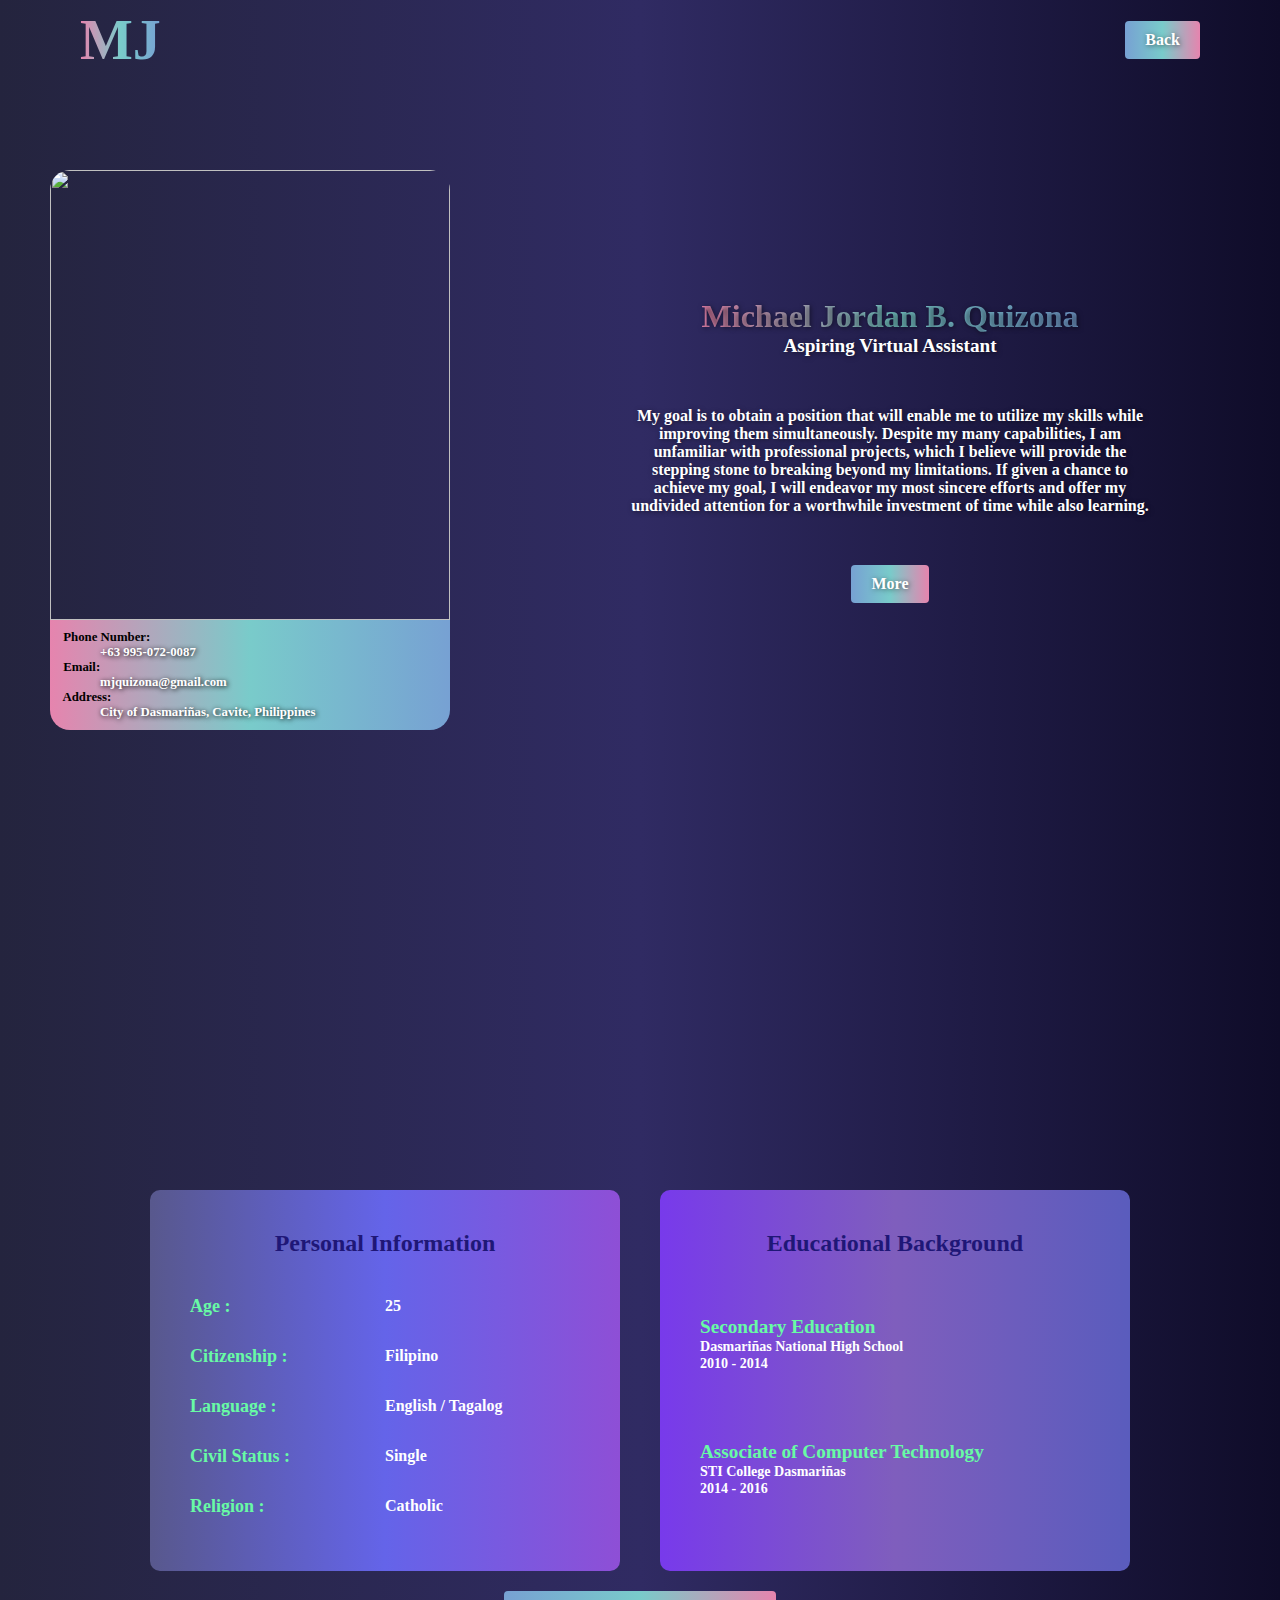
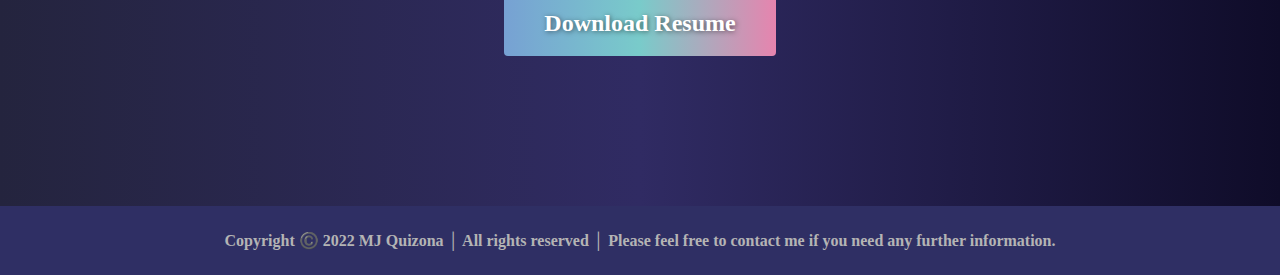
==== LearnMore.html @ 2db5c5c7 "Update LearnMore.html" ====
<!DOCTYPE html>
<html lang="en">
<head>
    <meta charset="UTF-8">
    <meta http-equiv="X-UA-Compatible" content="IE=edge">
    <meta name="viewport" content="width=device-width, initial-scale=1.0">
    <title>About Me</title>
    <link rel="stylesheet" href="index.css">
</head>
<body>
    <!--Navbar Learn More-->
    <nav class="navbarResume">
        <div class="navRcontainer">
            <a href="#profileHome" id="navbar__logo">MJ</a>
            <a href="index.html" class="backBtn">Back</a>
        </div>
    </nav>
    <!--Intro-->
    <main class="resume">
        <div class="profile" id="profileHome">
            <div class="avatar">
                <div class="myPicture">
                    <img class="picImg" src="images/picEx.jpg" alt="">
                </div>
                <div class="avatarInfo">
                    <div> <img src="images/phone.svg" alt=""> Phone Number: </div>
                    <div class="attribs"> +63 995-072-0087 </div>
                    <div> <img src="images/email.svg" alt=""> Email: </div>
                    <div class="attribs"> mjquizona@gmail.com </div>
                    <div> <img src="images/home.svg" alt=""> Address: </div>
                    <div class="attribs"> City of Dasmariñas, Cavite, Philippines </div>
                </div>
            </div>
            <div class="aboutMe">
                <div class="name">Michael Jordan B. Quizona</div>
                <div class="title"> Aspiring Virtual Assistant</div>
                <div class="intro">My goal is to obtain a position that will enable me to utilize my skills while improving them simultaneously. Despite my many capabilities, I am unfamiliar with professional projects, which I believe will provide the stepping stone to breaking beyond my limitations. If given a chance to achieve my goal, I will endeavor my most sincere efforts and offer my undivided attention for a worthwhile investment of time while also learning.</div>
                <a href="#more" class="downMore">More</a>   
            </div>
        </div>
    </main>
    <!--More Info-->
    <div id="more" class="moreInfo">
        <div class="moreGrid">
            <section class="secLeft">
                <h1 class="pInfo">
                    Personal Information
                </h1>
                <div>
                    <h2>Age :</h2> <h3>25</h3>
                    <h2>Citizenship :</h2> <h3>Filipino</h3>
                    <h2>Language :</h2> <h3>English / Tagalog</h3>
                    <h2>Civil Status :</h2> <h3>Single</h3>
                    <h2>Religion :</h2> <h3>Catholic</h3>
                </div>
            </section>
            <section class="secRight">    
                <h1 class="eduBackground">
                    Educational Background
                </h1>
                <div>
                    <span>
                        <h2>Secondary Education</h2>
                        <h3>Dasmariñas National High School</h2> 
                        <h3>2010 - 2014</h2>
                    </span>
                    <span>
                        <h2>Associate of Computer Technology</h2>
                        <h3>STI College Dasmariñas</h2>
                        <h3>2014 - 2016</h2>
                    </span>
                </div>
            </section>
        </div>
        <div class="downRes">
            <a href="MJQuizona.pdf">
                Download Resume
            </a>
        </div>
    </div>
    <div class="copyRight">
        <p>Copyright ©️ 2022 MJ Quizona │ All rights reserved │ Please feel free to contact me if you need any further information.</p>
    </div>
</body>
</html>
---- index.css ----
@font-face {
  font-family: Cinzel;
  src: url(Cinzel-VariableFont_wght.ttf);
}

* {
  box-sizing: border-box;
  margin: 0;
  padding: 0;
  font-family: Cinzel;
  font-weight: 700;
  scroll-behavior: smooth;
}

body {
  background: #0f0c29;
  background: -webkit-linear-gradient(to right, #24243e, #302b63, #0f0c29);
  background: linear-gradient(to right, #24243e, #302b63, #0f0c29);
}

/* Navbar-section */
.navbar {
  background: #0f0c29;
  background: -webkit-linear-gradient(to right, #24243e, #302b63, #0f0c29);
  background: linear-gradient(to right, #24243e, #302b63, #0f0c29);
  height: 80px;
  display: flex;
  justify-content: center;
  align-items: center;
  font-size: 1.2rem;
  position: fixed;
  width: 100%;
  letter-spacing: 1px;
  top: 0;
  z-index: 999;
}

.navbar__container {
  display: flex;
  justify-content: space-between;
  align-items: center;
  height: 80px;
  width: 100%;
  max-width: 1300px;
  margin: 0 auto;
  padding: 0 50px;
}

#navbar__logo {
  background: #77A1D3;
  background: -webkit-linear-gradient(to right, #E684AE, #79CBCA, #77A1D3);
  background: linear-gradient(to right, #E684AE, #79CBCA, #77A1D3);
  -webkit-background-clip: text;
  -moz-background-clip: text;
  -webkit-text-fill-color: transparent;
  -moz-text-fill-color: transparent;
  cursor: pointer;
  font-size: 3.5rem;
  outline: none;
  border: none;
  text-decoration: none;
}

.navbar__menu {
  display: flex;
  list-style: none;
}

.navbar__item {
  height: 80px;
}

.navbar__links {
  color: #ffff;
  display: flex;
  align-items: center;
  justify-content: center;
  width: 126px;
  text-decoration: none;
  height: 100%;
}

.navbar__btn {
  display: flex;
  justify-content: center;
  align-items: center;
  padding: 0 1rem;
  width: 100%;
}

.button {
  display: flex;
  justify-content: center;
  align-items: center;
  text-decoration: none;
  padding: 10px 20px;
  width: 100%;
  outline: none;
  border: none;
  border-radius: 4px;
  background: #77A1D3;
  background: -webkit-linear-gradient(to left, #E684AE, #79CBCA, #77A1D3);
  background: linear-gradient(to left, #E684AE, #79CBCA, #77A1D3);
  text-shadow: 1px 1px 5px rgba(0, 0, 0, 0.5);
  color: #ffff;
  transition: all 0.3s ease;
}

.navbar__links:hover {
  background: #77A1D3;
  background: -webkit-linear-gradient(to right, #E684AE, #79CBCA, #77A1D3);
  background: linear-gradient(to right, #E684AE, #79CBCA, #77A1D3);
  -webkit-background-clip: text;
  -moz-background-clip: text;
  -webkit-text-fill-color: transparent;
  -moz-text-fill-color: transparent;
  transition: all 0.3s ease;
}

@media screen and (max-width: 824px) {
  .navbar__container {
    justify-content: space-between;
    z-index: 1;
    max-width: 1300px;
    padding: 0;
  }

  #navbar__logo {
    padding: 25px;
  }

  .navbar__menu {
    display: grid;
    grid-template-columns: auto;
    margin: 0;
    width: 100%;
    position: absolute;
    top: -1000px;
    opacity: 0;
    transition: all 0.5s ease;
    z-index: -1;
    background: #0f0c29;
    background: -webkit-linear-gradient(to right, #24243e, #302b63, #0f0c29);
    background: linear-gradient(to right, #24243e, #302b63, #0f0c29);
    border-bottom: 2px solid #302b63;
  }

  .navbar__menu.active {
    background: #0f0c29;
    background: -webkit-linear-gradient(to right, #24243e, #302b63, #0f0c29);
    background: linear-gradient(to right, #24243e, #302b63, #0f0c29);
    top: 100%;
    opacity: 0.9;
    z-index: 99;
    height: 60vh;
    font-size: 1.6rem;
    }

  .navbar__item {
    width: 100%;
  }

  .navbar__links {
    text-align: center;
    padding: 2rem;
    width: 100%;
    display: table;
  }

  .navbar__btn {
    padding: 2rem;
  }

  .button {
    width: 80%;
    height: 80px;
  }

  .navbar__toggle .bar {
    width: 25px;
    height: 3px;
    margin: 5px auto;
    transition: all 0.3s ease-in-out;
    background: white;
    display: block;
    cursor: pointer;
  }

  #mobile-menu {
    position: absolute;
    top: 20%;
    right: 5%;
    transform: translate(5%, 20%);
    cursor: pointer;
  }

  #mobile-menu.is-active .bar:nth-child(2) {
    opacity: 0;
  }
  #mobile-menu.is-active .bar:nth-child(1) {
    transform: translateY(8px) rotate(45deg)
  }
  #mobile-menu.is-active .bar:nth-child(3) {
    transform: translateY(-8px) rotate(-45deg)
  }

}

/* About-me-section */
.hero {
  padding: 200px 0px 250px 0;
  display: flex;
  justify-content: center;
  align-items: center;
}

.hero__container {
  display: flex;
  flex-direction: column;
  justify-content: center;
  align-items: center;
  max-width: 1200px;
  height: 90%;
  text-align: center;
  padding: 30px;
}

.hero__heading {
  font-size: 80px;
  color: white;
  margin: 24px;
  background: #77A1D3;
  background: -webkit-linear-gradient(to right, #E684AE, #79CBCA, #77A1D3);
  background: linear-gradient(to right, #E684AE, #79CBCA, #77A1D3);
  -webkit-background-clip: text;
  -moz-background-clip: text;
  -webkit-text-fill-color: transparent;
  -moz-text-fill-color: transparent;
}

.hero__description {
  font-size: 50px;
  color: white;
}

.main__btn {
  margin-top: 1.5rem;
  background: #A770EF; 
  background: -webkit-linear-gradient(to left, #FDB99B, #CF8BF3, #A770EF);  
  background: linear-gradient(to left, #FDB99B, #CF8BF3, #A770EF);
  outline: none;
  border: none;
  border-radius: 6px;
  cursor: pointer;
  position: relative;
  padding: 20px 60px;
  transition: all 0.35s;
  font-size: 1.5rem;
  text-shadow: 1px 1px 5px rgba(0, 0, 0, 0.5);
}

.main__btn a {
  position: relative;
  text-decoration: none;
  color: white;
  z-index: 2;
  text-shadow: 1px 1px 5px rgba(0, 0, 0, 0.5);
}

.main__btn:after {
  position: absolute;
  content: '';
  top: 0;
  left: 0;
  width: 0;
  height: 100%;
  background: #77A1D3;
  background: -webkit-linear-gradient(to left, #E684AE, #79CBCA, #77A1D3);
  background: linear-gradient(to left, #E684AE, #79CBCA, #77A1D3);
  border-radius: 6px;
  transition: all 0.2s;
}

.main__btn:hover:after {
  width: 100%;
}

@media screen and (max-width: 824px) {
  .hero{
    padding: 150px 0px 200px 0;
  }

  .hero__heading {
    font-size: 60px;
  }

  .hero__description {
    font-size: 30px;
  }

  .main__btn {
    font-size: 1.1rem;
    padding: 15px 40px;
  }
}

/* Skills-section */
.main {
  padding: 150px 0 200px 0;
  display: flex;
  flex-direction: column;
  justify-content: center;
  align-items: center;
  row-gap: 20px;
}

.Expertise  {
  background: #77A1D3;
  background: -webkit-linear-gradient(to right, #E684AE, #79CBCA, #77A1D3);
  background: linear-gradient(to right, #E684AE, #79CBCA, #77A1D3);
  -webkit-background-clip: text;
  -moz-background-clip: text;
  -webkit-text-fill-color: transparent;
  -moz-text-fill-color: transparent;
  margin-bottom: 2rem;
  font-size: 2.5rem;
  text-align: center;
}

.main__container {
  display: flex;
  align-items: top;
  justify-content: center;
  max-width: 1300px;
  column-gap: 20px;
  margin: auto;
}

.main__container div {
  color: white;
  width: 300px;
  height: 400px;
  text-align: center;
}

.main__container h1 {
  font-size: 1.5rem;
  text-shadow: 1px 1px 5px rgba(0, 0, 0, 0.5);
  border-radius: 10px;
  background: #0f0c29;
  background: -webkit-linear-gradient(to right, #24243e, #302b63, #0f0c29);
  background: linear-gradient(to right, #24243e, #302b63, #0f0c29);
  padding: 20px 0;
  margin-bottom: 30px;
}

.main__container li {
  text-align: left;
  padding-left: 20px;
  font-size: 1.2rem;
  line-height: 2rem;
  text-shadow: 1px 1px 5px rgba(0, 0, 0, 0.5);
}

.main__content {
  background: #159957;
  background: -webkit-linear-gradient(to right, #155799, #159957); 
  background: linear-gradient(to right, #155799, #159957);
  border-radius: 10px;
  padding: 20px 20px 40px 20px;
}

.main__content1 {
  background: #8360c3;
  background: -webkit-linear-gradient(to right, #2ebf91, #8360c3);  
  background: linear-gradient(to right, #2ebf91, #8360c3); 
  border-radius: 10px;
  padding: 20px 20px 40px 20px;
}

.main__content2 {
  background: #4568DC;
  background: -webkit-linear-gradient(to right, #B06AB3, #4568DC); 
  background: linear-gradient(to right, #B06AB3, #4568DC); 
  border-radius: 10px;
  padding: 20px 20px 40px 20px;
}

@media screen and (max-width: 912px) {
  .main {
    padding: 125px 0 150px 0;
  }
  .Expertise {
    font-size: 2rem;
    margin-bottom: 0;
  }
  .main__container{
    flex-direction: column;
    row-gap: 20px;
  }
}

/* experience-section */
.experience {
  display: flex;
  flex-direction: column;
  justify-content: center;
  align-items: center;
  height: 100%;
  padding: 150px 0 200px 0;
}

.experience h1 {
  background: #77A1D3;
  background: -webkit-linear-gradient(to right, #E684AE, #79CBCA, #77A1D3);
  background: linear-gradient(to right, #E684AE, #79CBCA, #77A1D3);
  -webkit-background-clip: text;
  -moz-background-clip: text;
  -webkit-text-fill-color: transparent;
  -moz-text-fill-color: transparent;
  margin-bottom: 2rem;
  font-size: 2.5rem;
  text-align: center;
}

.experience__wrapper {
  display: grid;
  grid-template-columns: 1fr;
  grid-template-rows: 1fr 1fr 1fr;
}

.experience__card {
  margin: 10px;
  width: 700px;
  height: 300px;
  border-radius: 6px;
  display: flex;
  flex-direction: column;
  justify-content: center;
  color: white;
  padding: 5rem;
  transition: 0.3s ease-in;
  background: #c21500;
  background: -webkit-linear-gradient(to bottom, #ffc70e, #c2130071); 
  background: linear-gradient(to bottom, #ffc70e, #c2130071);
  text-shadow: 1px 1px 5px rgba(0, 0, 0, 0.5);
}

.experience__card:nth-child(2) {
  background: #283c86;  
  background: -webkit-linear-gradient(to bottom, #41c943, #283c86a4); 
  background: linear-gradient(to bottom, #41c943, #283c86a4); 
  
}

.experience__card:nth-child(3) {
  background: #b92b27; 
  background: -webkit-linear-gradient(to top, #1565c07a, #e4251f);  
  background: linear-gradient(to top, #1565c07a, #e4251f); 
}

.experience__card h2{
  font-size: 2.2rem;
  text-align: center;
}

.experience__card p {
  text-align: center;
  margin-top: 1.5px;
  font-size: 20px;
}

.experience__btn {
  width: 60px;
  height: 60px; 
  margin: auto;
  padding-top: 1.5rem;
}

.exlink {
  width: 100%;
  height: 100%;
  object-fit: contain;
  overflow: hidden;
}

.experience__card a:hover {
  cursor: pointer;
}

.experience__card:hover {
  transform: scale(1.075);
  transition: 0.3s ease-in;
}

@media screen and (max-width: 824px) {
  .experience {
    padding: 125px 0 150px 0;
  }
  .experience__card {
    width: 325px;
    height: 450px;
    padding: 3rem 1.5rem 1.5rem 1.5rem;
  }

  .experience h1 {
    margin-bottom: 0.5rem;
    font-size: 2rem;
  }

  .experience__card h2 {
    font-size: 1.8rem;
  }

  .experience__card p {
    font-size: 1.1rem;
  }

  .experience__btn {
    padding-top: 1rem;
  }
}

/* Contacts section */
.contacts {
  padding: 100px 0 50px 0;
}

.cMe {
  background: #77A1D3;
  background: -webkit-linear-gradient(to right, #E684AE, #79CBCA, #77A1D3);
  background: linear-gradient(to right, #E684AE, #79CBCA, #77A1D3);
  -webkit-background-clip: text;
  -moz-background-clip: text;
  -webkit-text-fill-color: transparent;
  -moz-text-fill-color: transparent;
  margin-bottom: 2rem;
  font-size: 2.5rem;
  text-align: center;
}

.contacts__container {
  display: grid;
  max-width: 1300px;
  margin: auto;
  padding: 50px;
  grid-template-columns:220px 1fr;
  justify-content: center;
  align-items: center;
  column-gap: 120px;
}

.contacts__content {
  color: white;
  width: 100%;
  display: flex;
  flex-direction: column;
  row-gap: 0.8rem;
}

.contacts__nest {
  padding: 1rem;
  column-gap: 1rem;
  text-align: left;
  background:transparent;
  border-radius: 20px;
  text-shadow: 1px 1px 5px rgba(0, 0, 0, 0.5);
  transition: all 0.3s;
  position: relative;
}


.contacts__nest div {
  display: flex;
  align-items: center;
  column-gap: 1rem;
}

.tooltip {
  position: absolute;
  bottom: -0.5rem;
  right: -0.5rem;
  background-color: white;
  border-radius: 5px;
  color: blue;
  padding: 5px 10px;
  opacity: 0;
  transition: all 0.15s;
  font-size: 10px;
}

.contacts__nest:hover .tooltip {
  opacity: 0.75;
}

.contacts__nest:hover {
  transform: translate(25px, -5px);
  box-shadow: -22px 10px 10px rgb(47, 47, 100);
  cursor: pointer;
  background: #0f0c29;
  background: -webkit-linear-gradient(to right, #24243e, #302b63, #0f0c29);
  background: linear-gradient(to right, #24243e, #302b63, #0f0c29);
}

.contacts__nest:active {
  transform: translate(23px, -2px);
  box-shadow: -20px 8px 10px;
}

.contacts__content h1 {
  font-size: 1.2rem;
  font-style: none;
  text-decoration: none;
  color: white;
  text-align: left;
}

.contacts__content h2 {
  font-size: 1rem;
  color: blue;
  text-decoration: underline;
  text-align: left;
  display: none;
}

.contacts__nest a {
  text-decoration: none;
}

#emailBtn, #numBtn {
  border: none;
  background: transparent;
  width: 100%;
}

.contacts__container form {
  color: white;
  width: 100%;
  display: flex;
  flex-direction: column;
  row-gap: 0.5rem;
  padding-top: 1rem;
  position: relative;
}

.contacts__container form > input {
  border: none;
  outline: none;
  padding: 1rem;
  border-radius: 10px;
  font-family: Arial, Helvetica, sans-serif;
  background-color: rgb(47, 47, 100);
  border: none;
  color: white;
  font-size: 14px;
}

.contacts__container form > textarea {
  border: none;
  outline: none;
  padding:  1rem;
  border-radius: 10px;
  font-family: Arial, Helvetica, sans-serif;
  background-color: rgb(47, 47, 100);
  border: none;
  color: white;
  font-size: 14px;
}

.contacts__container form > button {
  text-decoration: none;
  padding: 1rem 2rem;
  outline: none;
  border: none;
  border-radius: 4px;
  background: #77A1D3;
  background: -webkit-linear-gradient(to left, #E684AE, #79CBCA, #77A1D3);
  background: linear-gradient(to left, #E684AE, #79CBCA, #77A1D3);
  text-shadow: 1px 1px 5px rgba(0, 0, 0, 0.5);
  color: #ffff;
  text-align: center;
  width: 40%;
  font-size: 1rem;
  margin-left: 60%;
}

#msgSent {
  position: absolute;
  bottom: 1.5rem;
  left: 2rem;
  font-size: 12px;
  color: green;
  display: flex;
  align-items: center;
}

.contacts__container form > button:active {
  transform: scale(0.95);
}

@media screen and (max-width: 824px){
  .contacts {
    padding: 80px 0 20px 0;
  }
  .contacts__container {
    display: grid;
    grid-template-columns: 1fr;
    align-items: center;
    justify-content: center;
    row-gap: 2rem;
  }
  .contacts__content {
    row-gap: 0.5rem;
  }
  .contacts__nest {
    margin: auto;
    width: 220px;
  }
  .contacts__content h1 {
    font-size: 1rem;
  }
  .contacts__content h2 {
    font-size: 0.8rem;
  }
  #msgSent {
    transform: scale(0.8);
  }
}

.copyRight {
  background-color: rgb(47, 47, 100);
  color: rgb(180, 180, 180);
  text-align: center;
  padding: 25px; 
}

/*navBar of LearnMore*/ 
.navbarResume {
  z-index: 999;
  background: #0f0c29;
  background: -webkit-linear-gradient(to right, #24243e, #302b63, #0f0c29);
  background: linear-gradient(to right, #24243e, #302b63, #0f0c29); 
  width:100%;
  height: 80px;
  top: 0;
  position: fixed;
  display: flex;
}

.navRcontainer {
  display: flex;
  max-width: 1300px;
  margin: auto;
  height: 100%;
  width: 100%;
  padding: 20px 80px;
  justify-content: space-between;
  align-items: center;
}

.backBtn {
  text-decoration: none;
  padding: 10px 20px;
  outline: none;
  border: none;
  border-radius: 4px;
  background: #77A1D3;
  background: -webkit-linear-gradient(to left, #E684AE, #79CBCA, #77A1D3);
  background: linear-gradient(to left, #E684AE, #79CBCA, #77A1D3);
  text-shadow: 1px 1px 5px rgba(0, 0, 0, 0.5);
  color: #ffff;
}

@media screen and (max-width: 1020px) {
  .navRcontainer {
    justify-content: center;
    column-gap: 40%;
    padding: 20px 0;
  }
  .backBtn {
    font-size: 1rem;
  }
}



/*Intro */
.resume {
  margin: auto;
}

.profile {
  display: flex;
  justify-content: center;
  align-items: center;
  max-width: 1300px;
  margin: auto;
  padding: 120px 0px 280px 0px ;
}

.avatar {
  display: grid;
  align-items: center;
  justify-content: center;
  font-size: 0.8rem;
  padding: 50px;
}

.myPicture {
  height: 450px;
  width: 400px;
}

.picImg {
  width: 100%;
  height: 100%;
  object-fit: fill;
  overflow: hidden;
  border-radius: 20px 20px 0 0;
}

.avatarInfo {
  background: #77A1D3;
  background: -webkit-linear-gradient(to right, #E684AE, #79CBCA, #77A1D3);
  background: linear-gradient(to right, #E684AE, #79CBCA, #77A1D3);
  padding: 10px;
  border-radius: 0 0 20px 20px;
  display: flex;
  flex-direction: column;
  width: 100%;
}

.attribs {
  color: white;
  text-shadow: 1px 1px 5px rgba(0, 0, 0, 1);
  padding-left: 40px;
}

.aboutMe {
  display: flex;
  flex-direction: column;
  justify-content: center;
  align-items: center;
}

.name {
  font-size: 2.5rem;
  text-shadow: 1px 1px 5px rgba(0, 0, 0, 0.5);
  background: #77A1D3;
  background: -webkit-linear-gradient(to right, #E684AE, #79CBCA, #77A1D3);
  background: linear-gradient(to right, #E684AE, #79CBCA, #77A1D3);
  -webkit-background-clip: text;
  -moz-background-clip: text;
  -webkit-text-fill-color: transparent;
  -moz-text-fill-color: transparent;
}

.title {
  color: white;
  text-align: center;
  text-shadow: 1px 1px 5px rgba(0, 0, 0, 0.5);
  font-size: 1.5rem;
}

.intro {
  color: white;
  text-shadow: 1px 1px 5px rgba(0, 0, 0, 0.5);
  font-size: 1.1rem;
  padding: 50px
}

.downMore {
  text-decoration: none;
  padding: 10px 20px;
  outline: none;
  border: none;
  border-radius: 4px;
  background: #77A1D3;
  background: -webkit-linear-gradient(to left, #E684AE, #79CBCA, #77A1D3);
  background: linear-gradient(to left, #E684AE, #79CBCA, #77A1D3);
  text-shadow: 1px 1px 5px rgba(0, 0, 0, 0.5);
  color: #ffff;
  text-align: center;
  margin: auto;
}

@media screen and (max-width: 1301px) {
  .name {
    font-size: 2rem;
  }
  .intro {
    font-size: 1rem;
    width: 80%;
    text-align: center;
  }
  .title {
    font-size: 1.2rem;
  }
}

@media screen and (max-width: 1020px) {
  .profile {
    flex-direction: column;
    padding: 25px;
  }
  .aboutMe {
    padding: 25px;
    display: flex;
    flex-direction: column;
  }
  .name {
    font-size: 2rem;
    text-align: center;
  }
  .intro {
    font-size: 1rem;
    min-width: 300px;
    padding: 25px 0;
  }
  .title {
    font-size: 1.2rem;
  }
  .avatar{
    padding: 25px;
    padding-top: 75px;
  }
  .myPicture {
    width: 100%;
  }
  .avatarInfo {
    width: 100%;
  }
}

/* Below Info */

.moreInfo {
  max-width: 1300px;
  margin: auto;
  color: white;
  padding: 50px 0px 150px 0px;
  align-items: center;
}

.moreGrid {
  display: grid;
  grid-template-columns: 1fr 1fr;
  column-gap: 2.5rem;
  padding: 80px 150px 20px 150px
}

.secLeft {
  background: #7474BF; 
  background: -webkit-linear-gradient(to left, #8e4fd6, #6464e9, #58588d);  
  background: linear-gradient(to left, #8e4fd6, #6464e9, #58588d); 
  padding: 2.5rem; 
  border-radius: 10px;
}

.secLeft h1 {
  color: #1f1777;
  text-align: center;
  padding-bottom: 1.5rem;
  font-size: 1.5rem;
}

.secLeft div {
  display: grid;
  grid-template-columns: 50% 50%;
  font-size: 12px;
  height: 250px;
  align-items: center;
}

.secRight {
  background: #59C173;
  background: -webkit-linear-gradient(to right, #783aeb, #7f5ebd, #5a5cbd); 
  background: linear-gradient(to right, #783aeb, #7f5ebd, #5a5cbd);
  padding: 2.5rem; 
  border-radius: 10px;
}

.secRight h1 {
  color: #1f1777;
  text-align: center;
  padding-bottom: 1.5rem;
  font-size: 1.5rem;
}

.secRight div {
  display: grid;
  grid-template-columns: 1fr;
  font-size: 12px;
  height: 250px;
  align-items: center;
  justify-content: center;
}

.secRight, .secLeft h3 {
  font-size: 1rem;
  color: white;
}

.secLeft, .secRight h2 {
  color: rgb(104, 250, 165);
  font-size: 1.2rem;
}

.moreInfo a {
  text-decoration: none;
  padding: 1.2rem 2.5rem;
  outline: none;
  border: none;
  border-radius: 4px;
  background: #77A1D3;
  background: -webkit-linear-gradient(to left, #E684AE, #79CBCA, #77A1D3);
  background: linear-gradient(to left, #E684AE, #79CBCA, #77A1D3);
  text-shadow: 1px 1px 5px rgba(0, 0, 0, 0.5);
  color: #ffff;
  font-size: 1.5rem;
  transition: all 0.2s;
}

.moreInfo a:active {
  transform: scale(0.98);
}

.downRes {
  display: flex;
  justify-content: center;
  align-items: center;
}

@media screen and (max-width: 1200px) {
  .moreGrid {
    grid-template-columns: 1fr;
    row-gap: 1rem;
    padding: 1rem;
    max-width: 720px;
    min-width: 350px;
    margin: auto;
  }
}

@media screen and (max-width: 480px) {
  .secLeft {
    padding-left: 1rem;
    padding-right: 1rem;
  }
}
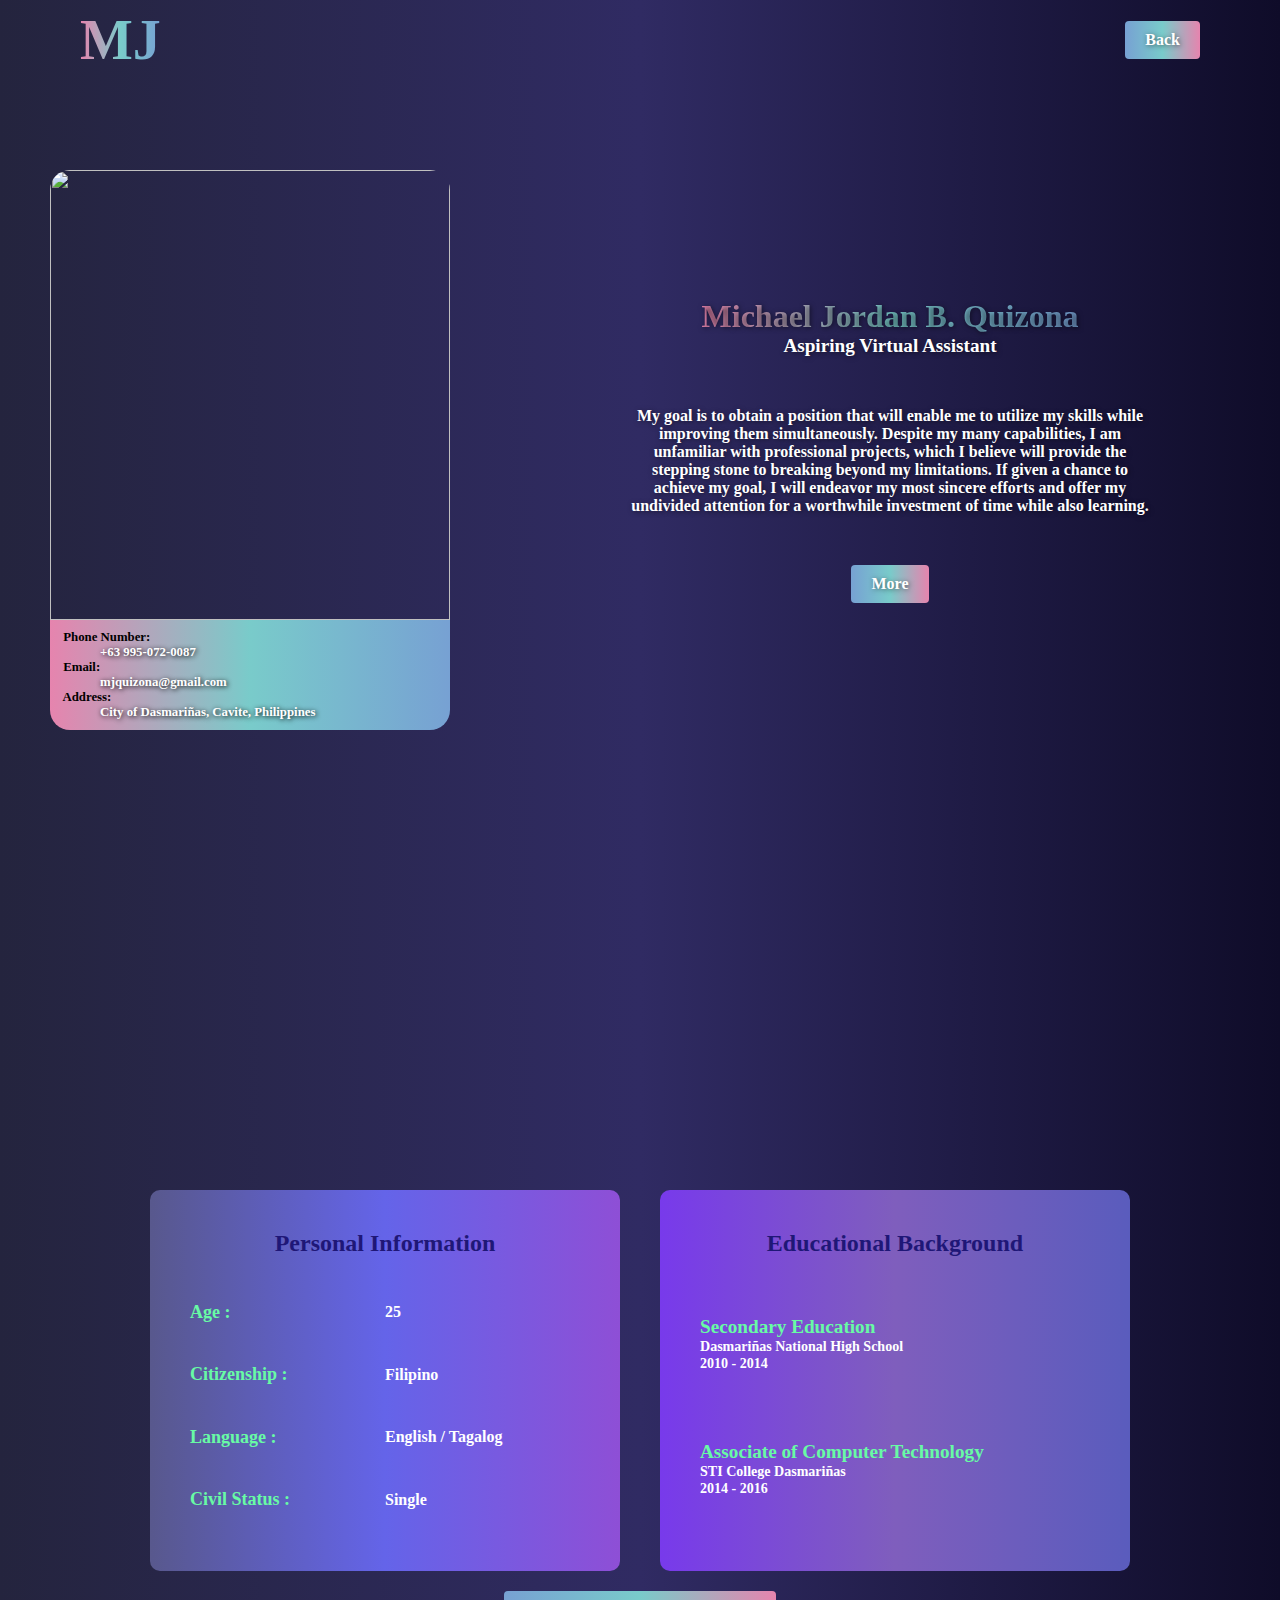
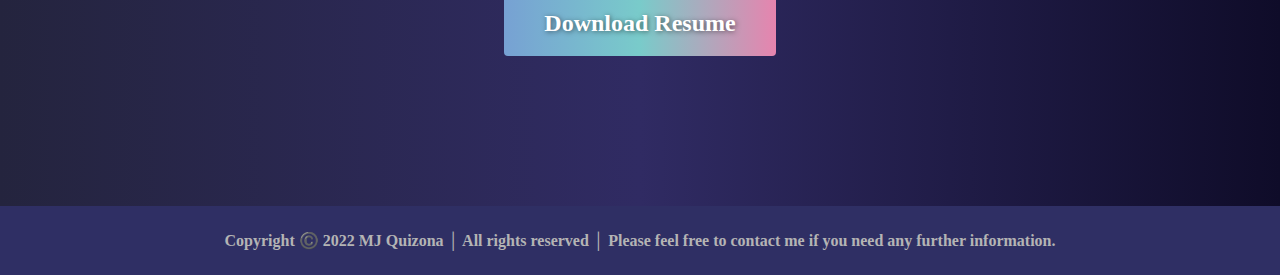
==== commit d7a343b8: "Update LearnMore.html" ====
--- a/LearnMore.html
+++ b/LearnMore.html
@@ -51,7 +51,6 @@
                     <h2>Citizenship :</h2> <h3>Filipino</h3>
                     <h2>Language :</h2> <h3>English / Tagalog</h3>
                     <h2>Civil Status :</h2> <h3>Single</h3>
-                    <h2>Religion :</h2> <h3>Catholic</h3>
                 </div>
             </section>
             <section class="secRight">    
